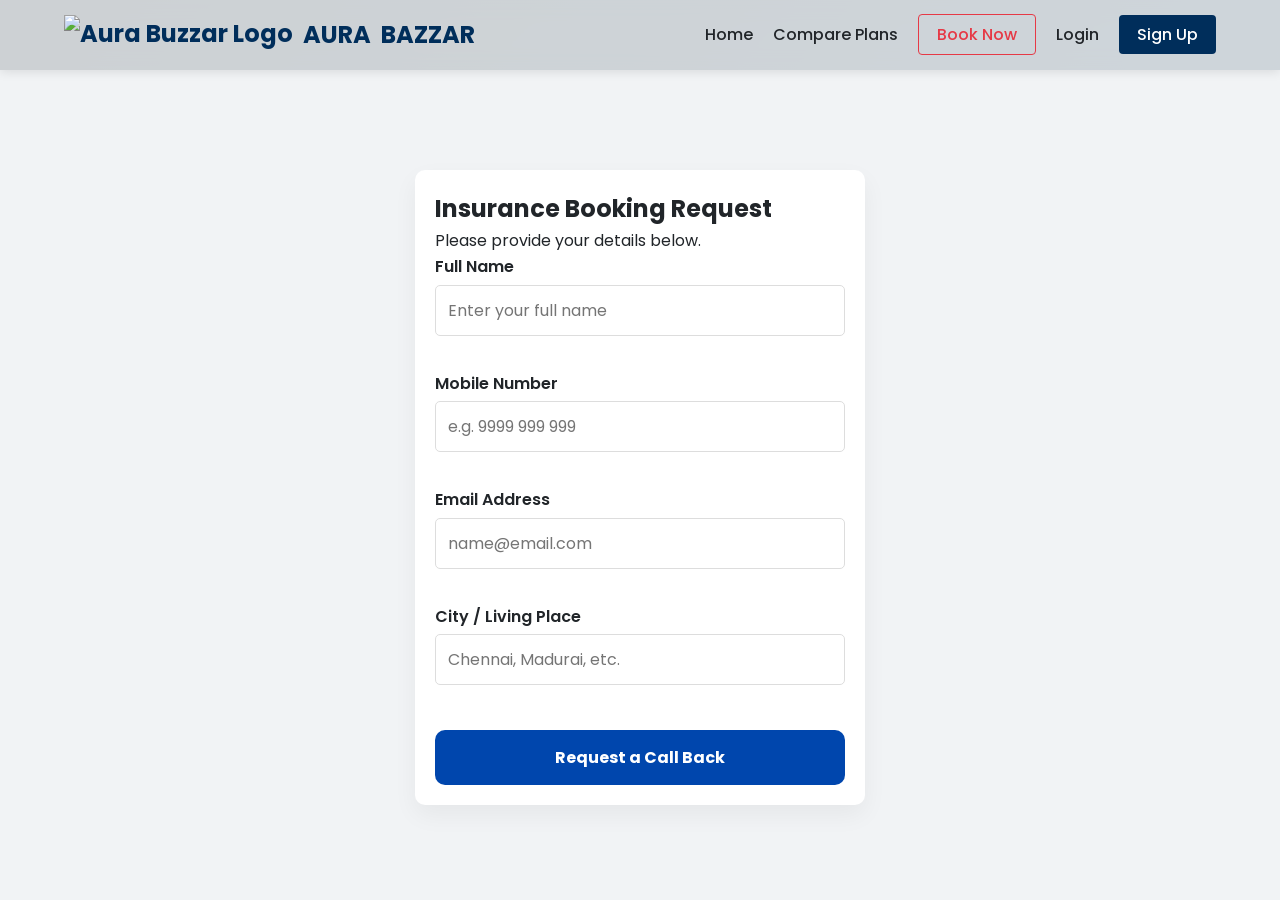
==== booking.html @ 97fd1a52 "Add files via upload" ====
<!DOCTYPE html>
<html lang="en">
<head>
    <meta charset="UTF-8">
    <meta name="viewport" content="width=device-width, initial-scale=1.0">
    <title>Book a Plan | Aura Bazzar</title>
    <link rel="stylesheet" href="style.css">
    <link href="https://fonts.googleapis.com/css2?family=Poppins:wght@300;400;600&display=swap" rel="stylesheet">
</head>

<body class="bg-light" >


       <nav class="navbar">
        <div class="logo"><img src="image/logo.png" alt="Aura Buzzar Logo" class="logo-img">
    AURA<span>  BAZZAR</span>
</div>
        <ul class="nav-links">
            <li><a href="index.html">Home</a></li>
            <li><a href="#plans">Compare Plans</a></li>
            <li><a href="booking.html" class="book-btn">Book Now</a></li>
            <li><a href="login.html" class="auth-link">Login</a></li>
            <li><a href="signup.html" class="auth-btn">Sign Up</a></li>
        </ul>
    </nav>

    <section class="form-page">
        <div class="form-container shadow">
            <h2 id="form-title">Insurance Booking Request</h2>
            <p>Please provide your details below.</p>
            
            <form id="bookingForm" action="booking.php" method="POST">
                <div class="form-group">
                    <label>Full Name</label>
                    <input type="text" id="userName" placeholder="Enter your full name" required>
                </div>
                <div class="form-group">
                    <label>Mobile Number</label>
                    <input type="tel" id="userMobile" placeholder="e.g. 9999 999 999" required>
                </div>
                <div class="form-group">
                    <label>Email Address</label>
                    <input type="email" id="userEmail" placeholder="name@email.com" required>
                </div>
                <div class="form-group">
                    <label>City / Living Place</label>
                    <input type="text" id="userLocation" placeholder="Chennai, Madurai, etc." required>
                </div>
                
                <button type="submit" class="submit-btn" id="submitBtn">Request a Call Back</button>
            </form>
        </div>
    </section>

    <script src="scriptbook.js"></script>
</body>
</html>
---- style.css ----
*{
    margin:0;
    padding:0;
    box-sizing:border-box;
    font-family:'Plus Jakarta Sans',sans-serif;
}

body{
    background:linear-gradient(135deg,#081b29,#0f3d5e);
    min-height:100vh;
    color:white;
}

.main-screen{
    width:100%;
}

.top-progress{
    width:100%;
    height:6px;
    background:#1d3d56;
}

.fill{
    width:33%;
    height:100%;
    background:#00aaff;
    transition:0.4s;
}

.content-wrapper{
    display:flex;
    justify-content:space-between;
    align-items:center;
    min-height:100vh;
    padding:40px;
}

.brand-side{
    width:45%;
}

.badge{
    display:inline-block;
    background:#16384d;
    padding:10px 20px;
    border-radius:30px;
    margin-bottom:20px;
}

.hero-title{
    font-size:60px;
    line-height:1.2;
}

.text-blue{
    color:#00aaff;
}

.text-italic{
    font-style:italic;
}

.hero-sub{
    margin-top:20px;
    color:#dcdcdc;
    font-size:18px;
}

.feature-pills{
    margin-top:30px;
}

.feature-pills span{
    background:#16384d;
    padding:12px 20px;
    border-radius:30px;
    margin-right:10px;
}

.form-side{
    width:40%;
}

.glass-card{
    background:rgba(255,255,255,0.08);
    padding:40px;
    border-radius:20px;
    backdrop-filter:blur(12px);
}

.step{
    display:none;
}

.step.active{
    display:block;
}

.step-heading{
    margin-bottom:25px;
}

.input-container{
    position:relative;
    margin-bottom:25px;
}

.input-container input,
.input-container select{
    width:100%;
    padding:15px;
    border:none;
    outline:none;
    border-radius:10px;
}

.input-container label{
    position:absolute;
    left:15px;
    top:15px;
    color:gray;
    transition:0.3s;
}

.input-container input:focus + label,
.input-container input:not(:placeholder-shown)+label{
    top:-10px;
    left:10px;
    background:white;
    padding:0 5px;
    font-size:12px;
}

.fixed{
    top:-10px !important;
    left:10px !important;
    background:white;
    padding:0 5px;
    font-size:12px;
}

.main-btn,
.back-btn,
.submit-btn{
    padding:14px 25px;
    border:none;
    border-radius:10px;
    cursor:pointer;
    font-size:15px;
}

.main-btn,
.submit-btn{
    background:#00aaff;
    color:white;
}

.back-btn{
    background:#dcdcdc;
}

.btn-group{
    display:flex;
    justify-content:space-between;
}

.terms-box{
    margin-bottom:20px;
}

.validation-msg{
    font-size:13px;
    margin-top:5px;
    display:block;
}

.login-footer{
    margin-top:20px;
    text-align:center;
}

.login-footer a{
    color:#00c3ff;
    text-decoration:none;
}

/** mobile friend**/
@media (max-width: 768px) {

    .content-wrapper {
        flex-direction: column;
        padding: 20px;
        gap: 30px;
    }

    .brand-side,
    .form-side {
        width: 100%;
    }

    .hero-title {
        font-size: 32px;
    }

    .glass-card {
        padding: 20px;
    }

    .feature-pills span {
        display: block;
        margin-bottom: 10px;
    }

    .btn-group {
        flex-direction: column;
        gap: 10px;
    }

    .main-btn,
    .back-btn,
    .submit-btn {
        width: 100%;
    }
}

/** from aura**/

:root {
    --primary: #002e5b;
    --secondary: #e63946;
    --light: #f1f3f5;
    --white: #ffffff;
    --dark: #212529;
}

* { margin: 0; padding: 0; box-sizing: border-box; font-family: 'Poppins', sans-serif; }

body { line-height: 1.6; color: var(--dark); overflow-x: hidden; }

/* Splash Screen */
#splash-screen {
    position: fixed; top: 0; left: 0; width: 100%; height: 100vh;
    background: var(--primary); color: white; display: flex;
    justify-content: center; align-items: center; z-index: 9999;
    transition: opacity 1s, visibility 1s;
}
#splash-screen.hidden { opacity: 0; visibility: hidden; }
.fade-in { animation: fadeIn 1.5s forwards; }
@keyframes fadeIn { from { opacity: 0; transform: translateY(10px); } to { opacity: 1; transform: translateY(0); } }

/* Layout Elements */
 
.navbar {
    display: flex;
    justify-content: space-between;
    align-items: center;
    padding: 15px 5%;
    background: white;
    position: sticky; /* Add 'position:' here */
    top: 0;
    z-index: 1000;
    box-shadow: 0 2px 10px rgba(0,0,0,0.1);
}
.logo { font-size: 24px; font-weight: 700; color: var(--primary); }
.logo span { color: var(--secondary); }
.nav-links { list-style: none; display: flex; gap: 20px; align-items: center; }
.nav-links a { text-decoration: none; color: var(--dark); font-weight: 500; }
.auth-btn { background: var(--primary); color: white !important; padding: 8px 18px; border-radius: 4px; }
.book-btn { border: 1px solid var(--secondary); color: var(--secondary) !important; padding: 8px 18px; border-radius: 4px; }



/* The Slider Engine */
/* Reset margins for full-screen effect */
body, html {
    margin: 0;
    padding: 0;
    width: 100%;
    overflow-x: hidden;
}



/* Optional Overlay Styling */
.hero-overlay-content {
    position: absolute;
    top: 50%;
    left: 50%;
    transform: translate(-50%, -50%);
    text-align: center;
    color: white;
    z-index: 10;
    text-shadow: 2px 2px 10px rgba(0,0,0,0.5);
}

.hero-overlay-content h1 {
    font-size: 4rem;
    margin-bottom: 10px;
}

/* Staggering the 5 images (5 seconds each) */
.slide:nth-child(1) { animation-delay: 0s; }
.slide:nth-child(2) { animation-delay: 5s; }
.slide:nth-child(3) { animation-delay: 10s; }
.slide:nth-child(4) { animation-delay: 15s; }
.slide:nth-child(5) { animation-delay: 20s; }

@keyframes slideShow {
    0% { opacity: 0; transform: scale(1); }
    5% { opacity: 1; }
    20% { opacity: 1; }
    25% { opacity: 0; transform: scale(1.1); } /* Slight zoom effect */
    100% { opacity: 0; }
}

/* Text Overlay Styling */
.hero-content {
    background: rgba(0, 46, 91, 0.6); /* Dark blue semi-transparent box */
    padding: 40px;
    border-radius: 15px;
    backdrop-filter: blur(5px); /* Modern blurry glass effect */
    max-width: 800px;
}

.hero-content h1 {
    font-size: 3rem;
    margin-bottom: 20px;
    text-shadow: 2px 2px 4px rgba(0,0,0,0.5);
}
/* Horizontal Plan Layout */
.plans-list-section {
    padding: 40px 5%;
    background-color: #f9f9fb;
}

.plans-wrapper {
    max-width: 1100px;
    margin: 0 auto;
}

.plan-row {
    background: #fff;
    border: 1px solid #e0e0e0;
    border-radius: 12px;
    display: flex;
    align-items: center;
    padding: 20px;
    margin-bottom: 20px;
    position: relative;
    transition: box-shadow 0.3s;
}

.plan-row:hover {
    box-shadow: 0 4px 15px rgba(0,0,0,0.08);
}

.featured-border {
    border-left: 4px solid #e63946;
}

/* Brand Section */
.insurer-brand {
    flex: 1;
    border-right: 1px solid #f0f0f0;
    text-align: center;
}

.brand-logo {
    font-weight: bold;
    font-size: 18px;
    color: var(--primary);
}

.about-link {
    font-size: 11px;
    color: #888;
    text-decoration: none;
    display: block;
    margin-top: 10px;
}

/* Details Section */
.plan-details {
    flex: 2;
    padding-left: 20px;
}

.plan-name {
    font-size: 18px;
    color: #444;
}

.heart-icon {
    font-size: 16px;
    color: #ccc;
    margin-left: 5px;
    cursor: pointer;
}

.features-brief {
    font-size: 13px;
    color: #666;
    margin-top: 8px;
}

.view-list {
    color: #2c7be5;
    text-decoration: none;
    font-weight: 600;
}

/* Meta & Pricing */
.plan-meta, .plan-pricing {
    flex: 1.2;
    text-align: center;
}

.meta-label {
    font-size: 12px;
    color: #888;
}

.meta-value, .price-value {
    font-size: 18px;
    font-weight: 600;
    color: #333;
}

.tax-info {
    font-size: 11px;
    color: #999;
}

/* Actions */
.plan-actions {
    flex: 1.5;
    text-align: right;
}

.cta-btn {
    background: #ff5a2c; /* PolicyBazaar orange */
    color: white;
    padding: 12px 24px;
    border-radius: 8px;
    text-decoration: none;
    font-weight: bold;
    display: inline-block;
    margin-bottom: 10px;
}

.compare-checkbox {
    font-size: 12px;
    color: #666;
}

/* Top Label Tag */
.tag-label {
    position: absolute;
    top: -10px;
    right: 20px;
    background: #e8f0fe;
    color: #1967d2;
    font-size: 11px;
    padding: 2px 12px;
    border-radius: 4px;
    font-weight: 600;
}

/* Forms */
.form-page { display: flex; justify-content: center; padding: 60px 20px; background: var(--light); min-height: 80vh; }
.form-container { background: white; padding: 40px; border-radius: 10px; width: 100%; max-width: 500px; box-shadow: 0 10px 25px rgba(0,0,0,0.05); }
.form-group { margin-bottom: 20px; }
.form-group label { display: block; margin-bottom: 5px; font-weight: 600; }
.form-group input { width: 100%; padding: 12px; border: 1px solid #ddd; border-radius: 5px; }
.submit-btn { width: 100%; padding: 15px; background: var(--secondary); color: white; border: none; border-radius: 5px; cursor: pointer; font-size: 16px; }

footer { text-align: center; padding: 20px; background: white; border-top: 1px solid #ddd; }

/* This makes sure the logo and text stay on the same line */
.logo {
    display: flex;
    align-items: center;
    gap: 10px; /* Space between the logo and the text */
    font-weight: bold;
    font-size: 1.5rem;
    color: var(--primary);
}

.logo span {
    color: var(--accent);
}

/* Adjust the height to match your navbar size */
.logo-img {
    height: 40px; 
    width: auto;
    object-fit: contain;
}

.plans-wrapper {
    background: #f8f9fa;
    padding: 20px;
    font-family: 'Segoe UI', Tahoma, Geneva, Verdana, sans-serif;
}

.plan-row {
    display: flex;
    background: white;
    margin-bottom: 12px;
    padding: 20px;
    border-radius: 8px;
    box-shadow: 0 2px 4px rgba(0,0,0,0.05);
    align-items: center;
    border: 1px solid #e1e8ed;
}

.insurer-brand {
    flex: 1;
    border-right: 1px solid #eee;
    text-align: center;
}

.brand-logo {
    font-weight: bold;
    color: #002e5b;
    font-size: 1.2rem;
}

.about-link {
    font-size: 0.75rem;
    color: #007bff;
    text-decoration: none;
}

.plan-details {
    flex: 2;
    padding-left: 20px;
}

.plan-name {
    font-size: 1.1rem;
    color: #333;
    margin: 0;
}

.heart-icon { color: #ccc; cursor: pointer; }

.features-brief { margin-top: 5px; font-size: 0.85rem; color: #666; }
.view-list { color: #007bff; text-decoration: none; font-size: 0.8rem; }

.plan-meta, .plan-pricing {
    flex: 1.5;
    text-align: center;
}

.meta-label { font-size: 0.75rem; color: #888; margin: 0; }
.meta-value { font-weight: 600; margin-top: 4px; }
.price-value { font-size: 1.3rem; font-weight: bold; color: #002e5b; margin: 4px 0; }
.tax-info { font-size: 0.7rem; color: #999; }

.plan-actions {
    flex: 1.5;
    text-align: center;
}

.cta-btn {
    background: #ffb400;
    color: #000;
    padding: 10px 20px;
    text-decoration: none;
    font-weight: bold;
    border-radius: 4px;
    display: inline-block;
    font-size: 0.9rem;
}

.compare-checkbox {
    margin-top: 10px;
    font-size: 0.75rem;
    color: #666;
}

/* --- sign up  --- */

:root {
    --primary-blue: #0046ad;
    --dark-blue: #001a3d;
    --accent-blue: #00a8ff;
    --white: #ffffff;
}

body.aura-premium-theme {
    margin: 0;
    padding: 0;
    font-family: 'Plus Jakarta Sans', sans-serif;
    background: url('https://images.unsplash.com/photo-1516549655169-df83a0774514?auto=format&fit=crop&q=80&w=2000') no-repeat center center/cover;
    height: 100vh;
    display: flex;
    align-items: center;
    justify-content: center;
}

.main-screen {
    width: 100%;
    height: 100%;
    background: linear-gradient(135deg, rgba(0, 26, 61, 0.85) 0%, rgba(0, 70, 173, 0.4) 100%);
    display: flex;
    flex-direction: column;
}

/* --- Progress Bar --- */
.top-progress { width: 100%; height: 5px; background: rgba(255,255,255,0.1); }
.fill { height: 100%; width: 33.33%; background: var(--accent-blue); transition: 0.6s cubic-bezier(0.22, 1, 0.36, 1); box-shadow: 0 0 15px var(--accent-blue); }

.content-wrapper { display: flex; flex: 1; align-items: center; padding: 0 10%; }

/* --- Brand Side --- */
.brand-side { flex: 1; color: var(--white); padding-right: 50px; }
.badge { background: rgba(255,255,255,0.1); padding: 5px 15px; border-radius: 20px; font-size: 0.8rem; display: inline-block; margin-bottom: 20px; border: 1px solid rgba(255,255,255,0.2); }
.hero-title { font-size: 4rem; font-weight: 800; line-height: 1; margin: 0; }
.text-blue { color: var(--accent-blue); }
.text-italic { font-style: italic; font-weight: 300; }
.hero-sub { font-size: 1.1rem; opacity: 0.8; margin-top: 20px; max-width: 400px; }
.feature-pills { display: flex; gap: 15px; margin-top: 30px; font-size: 0.9rem; font-weight: 600; }

/* --- Form Side (Glassmorphism) --- */
.form-side { flex: 0.8; display: flex; flex-direction: column; align-items: center; }
.glass-card { background: rgba(255, 255, 255, 0.95); padding: 45px; border-radius: 20px; box-shadow: 0 25px 50px rgba(0,0,0,0.3); width: 100%; max-width: 450px; }

.step { display: none; }
.step.active { display: block; animation: fadeInUp 0.6s forwards; }

@keyframes fadeInUp {
    from { opacity: 0; transform: translateY(30px); }
    to { opacity: 1; transform: translateY(0); }
}

.step-heading { color: var(--dark-blue); font-size: 1.8rem; margin-bottom: 30px; font-weight: 800; }

/* Interactive Inputs */
.input-container { position: relative; margin-bottom: 25px; }
.input-container input, .input-container select { width: 100%; padding: 12px 0; border: none; border-bottom: 2px solid #ddd; background: transparent; font-size: 1rem; color: var(--dark-blue); font-weight: 600; transition: 0.3s; }
.input-container label { position: absolute; left: 0; top: 12px; color: #999; pointer-events: none; transition: 0.3s; }
.input-container label.fixed { top: -15px; font-size: 0.8rem; color: var(--primary-blue); }

.input-container input:focus ~ label, .input-container input:not(:placeholder-shown) ~ label {
    top: -15px; font-size: 0.8rem; color: var(--primary-blue); font-weight: 800;
}
.input-container input:focus { outline: none; border-color: var(--primary-blue); }

.main-btn, .submit-btn { width: 100%; background: var(--primary-blue); color: white; border: none; padding: 15px; border-radius: 10px; font-weight: 700; cursor: pointer; transition: 0.3s; margin-top: 10px; }
.main-btn:hover { background: var(--dark-blue); box-shadow: 0 10px 20px rgba(0,70,173,0.3); }

.back-btn { background: none; border: 1px solid #ddd; padding: 15px 25px; border-radius: 10px; cursor: pointer; font-weight: 600; color: #666; }
.btn-group { display: flex; gap: 10px; }
.login-footer { margin-top: 20px; color: white; font-size: 0.9rem; }
.login-footer a { color: var(--accent-blue); font-weight: bold; text-decoration: none; }

/** confirm passwors**/ 
.validation-msg {
    display: block;
    font-size: 0.75rem;
    margin-top: 5px;
    font-weight: 600;
    transition: 0.3s;
}

.match { color: #27ae60; }    /* Green for match */
.no-match { color: #e74c3c; } /* Red for error */

/* Add a slight glow to the input when passwords match */
input.valid-match {
    border-color: #27ae60 !important;
    box-shadow: 0 0 8px rgba(39, 174, 96, 0.2);
}

/** bg amination**/
/* --- Background Animation Container --- */
.plans-section-container {
    position: relative; 
    padding: 80px 0;
    width: 100%;
    overflow: hidden;
    background-color: #e3dae6; /* Fallback color */
}

/* --- The Animation Layer --- */
.animation-layer {
    position: absolute;
    top: 0;
    left: 0;
    width: 100%;
    height: 100%;
    z-index: 1; /* Sits behind the plans */
    /* Professional Blue-Teal Gradient */
    background: linear-gradient(-45deg, #e0f2fe, #f0f9ff, #eef2ff, #e0e7ff);
    background-size: 400% 400%;
    animation: meshMovement 12s ease infinite;
}

/* --- Content Layer (Your Plans) --- */
.plans-content {
    position: relative;
    z-index: 2; /* Sits on top of animation */
    max-width: 1200px;
    margin: 0 auto;
}

/* --- Keyframes for the background movement --- */
@keyframes meshMovement {
    0% { background-position: 0% 50%; }
    50% { background-position: 100% 50%; }
    100% { background-position: 0% 50%; }
}

/* --- Modernizing the Plan Rows --- */
.plan-row {
    background: rgba(255, 255, 255, 0.8); /* Semi-transparent for glass effect */
    backdrop-filter: blur(8px); /* Blurs the animation slightly behind the card */
    border: 1px solid rgba(255, 255, 255, 0.5);
    border-radius: 12px;
    margin-bottom: 20px;
    padding: 20px;
    transition: all 0.3s ease;
}

.plan-row:hover {
    transform: translateY(-5px);
    background: rgb(207, 205, 61);
    box-shadow: 0 15px 30px rgba(213, 215, 219, 0.1);
}   

/* The main container */
.hero {
    position: relative;
    width: 100%;
    height: 100vh;
    overflow: hidden;
}

/* The horizontal strip holding 5 images */
.hero-slider {
    display: flex;
    width: 500%; /* 5 images at 100% width each */
    height: 100%;
    animation: fastSlide 10s infinite; /* 2 seconds per image = 10s total */
}

/* Individual slides */
.slide {
    width: 100%; 
    height: 100%;
    background-size: cover;
    background-position: center;
    background-repeat: no-repeat;
}

/* Animation Logic for 5 images at 2s intervals */
@keyframes fastSlide {
    /* Image 1 */
    0% { transform: translateX(0%); }
    15% { transform: translateX(0%); }

    /* Image 2 */
    20% { transform: translateX(-20%); }
    35% { transform: translateX(-20%); }

    /* Image 3 */
    40% { transform: translateX(-40%); }
    55% { transform: translateX(-40%); }

    /* Image 4 */
    60% { transform: translateX(-60%); }
    75% { transform: translateX(-60%); }

    /* Image 5 */
    80% { transform: translateX(-80%); }
    95% { transform: translateX(-80%); }

    /* Loop back */
    100% { transform: translateX(0%); }
}

/* Make sure the body doesn't scroll past the animation */
body, html {
    margin: 0;
    padding: 0;
    height: 100%;
    overflow-x: hidden;
    font-family: 'Plus Jakarta Sans', sans-serif;
}

/* Background Canvas Styling */
#interactive-bg {
    position: fixed;
    top: 0;
    left: 0;
    width: 100%;
    height: 100%;
    z-index: -1; /* Keeps it behind your content */
    background: linear-gradient(135deg, #f0f9ff 0%, #e0e7ff 100%);
}

/* Booking Wrapper to center your system */
.booking-wrapper {
    position: relative;
    z-index: 1; /* Sits above the canvas */
    display: flex;
    justify-content: center;
    align-items: center;
    min-height: 100vh;
    padding: 20px;
}

/* Glassmorphism for the booking card so the animation peaks through */
.booking-card {
    background: rgba(255, 255, 255, 0.8);
    backdrop-filter: blur(12px);
    border: 1px solid rgba(255, 255, 255, 0.4);
    border-radius: 24px;
    padding: 40px;
    box-shadow: 0 25px 50px -12px rgba(0, 70, 173, 0.1);
    max-width: 500px;
    width: 100%;
}

/* Ensure the body takes full height and hides overflow from animation */
.login-body {
    margin: 0;
    padding: 0;
    height: 100vh;
    width: 100%;
    overflow: hidden;
    position: relative;
    
}

/* Moving Mesh Background */
.login-animation-bg {
    position: fixed;
    top: 0;
    left: 0;
    width: 100%;
    height: 100%;
    z-index: -1; /* Puts it behind the navbar and form */
    background: linear-gradient(-45deg, #e0f2fe, #f0f9ff, #eef2ff, #e0e7ff);
    background-size: 400% 400%;
    animation: auraGradient 15s ease infinite;
}

/* Animation Logic */
@keyframes auraGradient {
    0% { background-position: 0% 50%; }
    50% { background-position: 100% 50%; }
    100% { background-position: 0% 50%; }
}

/* Navbar stay on top and slightly transparent */
.navbar {
    position: relative;
    z-index: 10;
    background: rgba(255, 255, 255, 0.8);
    backdrop-filter: blur(10px);
}

/* Glassmorphism for the Form Container */
.form-container.glass-effect {
    background: rgba(255, 255, 255, 0.7) !important;
    backdrop-filter: blur(15px); /* This makes the background look frosted */
    border: 1px solid rgba(255, 255, 255, 0.3);
    border-radius: 20px;
    padding: 40px;
    transition: transform 0.3s ease;
}

/* Interactive Hover effect */
.form-container:hover {
    transform: translateY(-5px);
    box-shadow: 0 25px 50px -12px rgba(0, 70, 173, 0.15);
}

/* Smooth transition for inputs */
.form-group input {
    transition: all 0.3s ease;
    border: 1px solid #ddd;
}

.form-group input:focus {
    border-color: #0046ad; /* Aura Bazar Blue */
    box-shadow: 0 0 8px rgba(0, 70, 173, 0.2);
    outline: none;
}

/* ==========================================================
   GLOBAL RESPONSIVE BASICS
   ========================================================== */
* {
    box-sizing: border-box; /* Prevents padding from breaking layout widths */
    margin: 0;
    padding: 0;
}

body {
    font-size: 16px; /* Base font size for readability on phones */
    line-height: 1.6;
    overflow-x: hidden; /* Prevent ugly horizontal scrolling on mobile */
}

img, video {
    max-width: 100%;
    height: auto;
}

/* ==========================================================
   RESPONSIVE FORM CONTAINERS (Login & Signup Pages)
   ========================================================== */
.form-container {
    width: 100%;
    max-width: 450px; /* Limits size on desktop */
    margin: 40px auto;
    padding: 20px;
}

/* Stack form fields neatly on small screens */
form {
    display: flex;
    flex-direction: column;
    gap: 15px;
    width: 100%;
}

input, select, button {
    width: 100%;
    padding: 12px; /* Bigger touch targets for thumbs! */
    font-size: 1rem;
}

/* ==========================================================
   GRID LAYOUTS (Home Page Features & Booking Grid)
   ========================================================== */
/* Automatically handles 1 column on mobile, 2 on tablet, 3-4 on desktop */
.grid-layout {
    display: grid;
    grid-template-columns: repeat(auto-fit, minmax(280px, 1fr));
    gap: 20px;
    padding: 15px;
}

/* ==========================================================
   MEDIA QUERIES (Breakpoints for Mobile & Tablets)
   ========================================================== */

/* Tablet & Mobile Layouts (Screens smaller than 768px) */
@media (max-width: 768px) {
    /* Responsive Navigation Bar */
    .navbar {
        flex-direction: column;
        gap: 15px;
        text-align: center;
        padding: 15px;
    }

    .nav-links {
        flex-direction: column;
        width: 100%;
        gap: 10px;
    }

    /* Hero Section adjustments */
    .hero-section {
        padding: 60px 20px;
        text-align: center;
    }

    .hero-title {
        font-size: 2rem; /* Shrink heavy text slightly so it doesn't wrap awkwardly */
    }
}

/* Strict Mobile Layouts (Screens smaller than 480px) */
@media (max-width: 480px) {
    .form-container {
        padding: 15px;
        margin: 20px auto;
        border-radius: 8px; /* Tighter look on small screens */
    }

    .hero-title {
        font-size: 1.75rem;
    }

    /* Make buttons full-width stackable */
    .btn-group {
        flex-direction: column;
        width: 100%;
    }
}
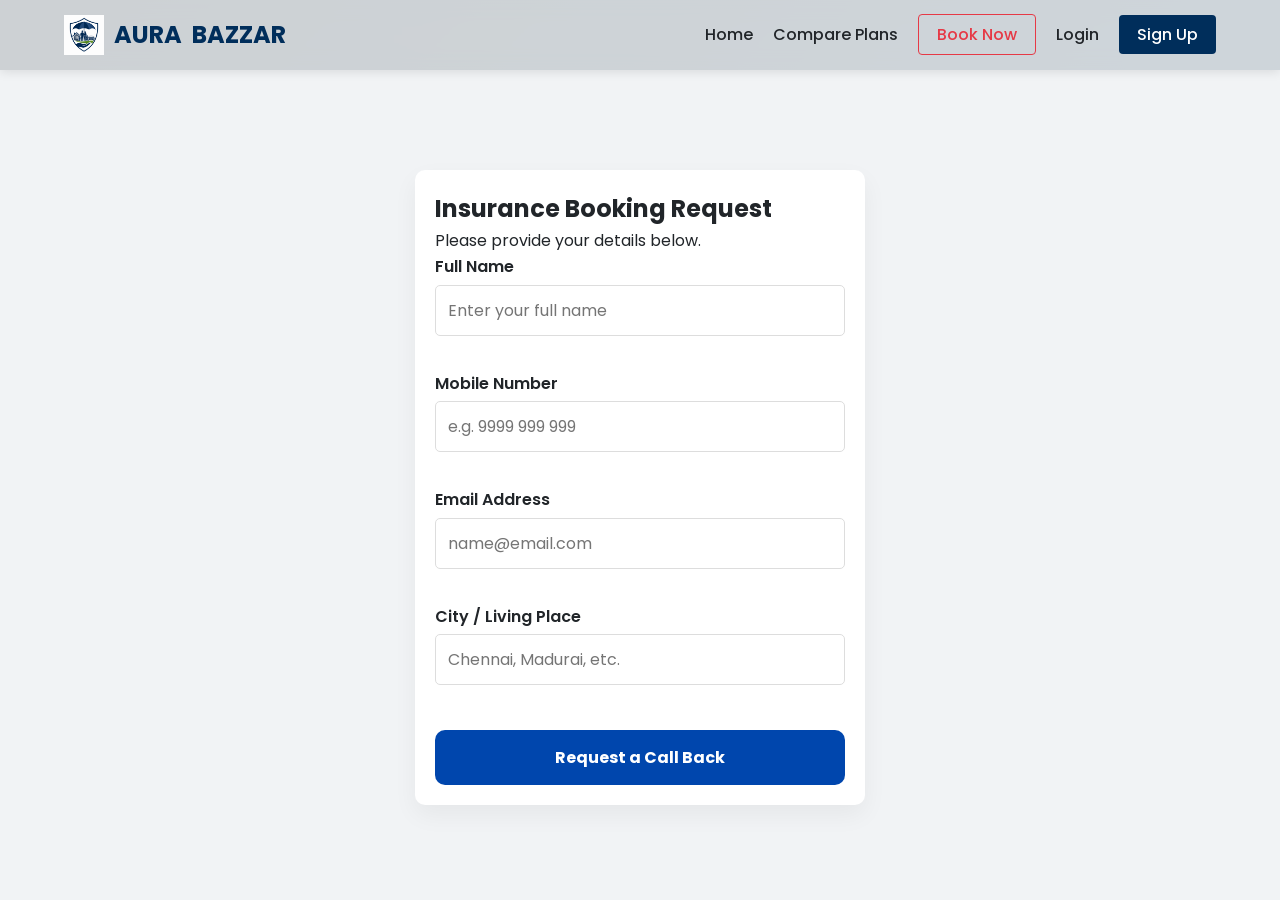
==== commit 3dd502ea: "Update booking.html" ====
--- a/booking.html
+++ b/booking.html
@@ -12,7 +12,7 @@
 
 
        <nav class="navbar">
-        <div class="logo"><img src="image/logo.png" alt="Aura Buzzar Logo" class="logo-img">
+        <div class="logo"><img src="logo.png" alt="Aura Buzzar Logo" class="logo-img">
     AURA<span>  BAZZAR</span>
 </div>
         <ul class="nav-links">
@@ -54,4 +54,4 @@
 
     <script src="scriptbook.js"></script>
 </body>
-</html>+</html>
